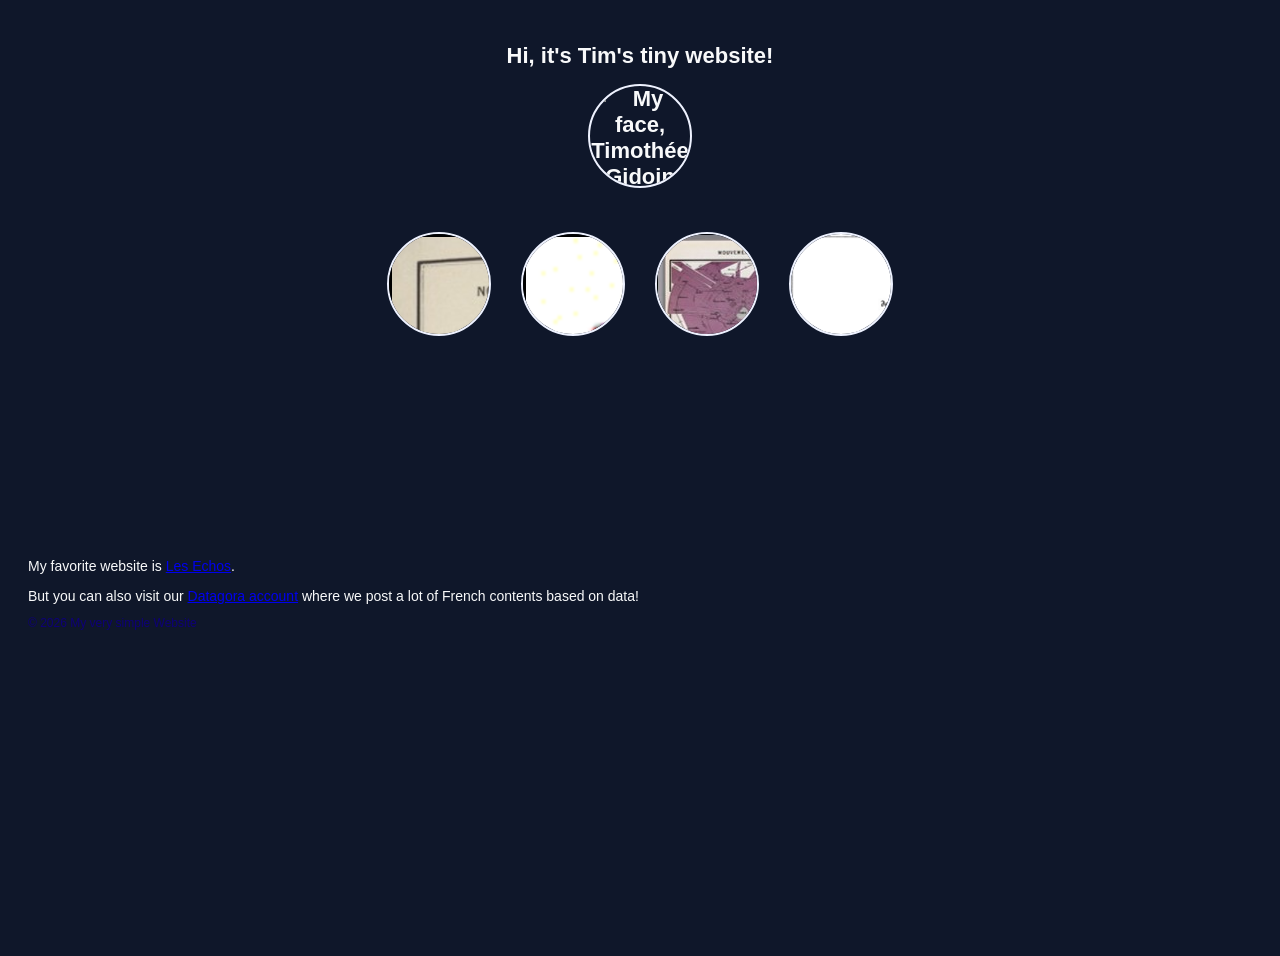
==== hero.html @ ee37a820 "newwebsite" ====
<!doctype html>
<html lang="en">
  <head>
    <!-- Link to external CSS file -->
    <link rel="stylesheet" href="styles.css" />
    <meta charset="UTF-8" />
    <meta name="viewport" content="width=device-width, initial-scale=1.0" />
    <title>Tim's website</title>
  </head>

  <body>
    <header>
      <h1><center>Hi, it's Tim's tiny website!
        <div style="height: 15px"></div>
        <div class="bubble">
          <img src="https://media.licdn.com/dms/image/v2/D4E03AQFn-9NfOT9w0g/profile-displayphoto-scale_400_400/B4EZvrjbNJHwAg-/0/1769183491784?e=1784160000&v=beta&t=9MHDXwMuLnkAuVrGw87tfpNRnSrX_0osJv-0Zgx6B9w"
            alt="My face, Timothée Gidoin"
            width="100"
            height="100"
      /></center></h1>
    </header>

    <div style="height: 10px"></div>

    <section class="bubbles">
      <div class="bubble"><img src="wallpaper.png" alt="Wallpaper 1" /></div>
      <div class="bubble"><img src="wallpaper1.png" alt="Wallpaper 2" /></div>
      <div class="bubble"><img src="wallpaper2.jpg" alt="Wallpaper 3" /></div>
      <div class="bubble"><img src="wallpaper3.png" alt="Wallpaper 4" /></div>
    </section>

 <section class="bubbles">
      <div class="bubblevideo"><video src="globalwarmingnasa.mp4" autoplay loop muted playsinline></video></div>
     </section>

    <div style="height: 15px"></div>

    <p>
      My favorite website is
      <a
        href="https://www.lesechos.fr"
        target="_blank"
        rel="noopener noreferrer"
        >Les Echos</a
      >.
    </p>
    <div>
      But you can also visit our
      <a
        href="https://www.instagram.com/datagora.fr/"
        target="_blank"
        rel="noopener noreferrer"
        >Datagora account</a
      >
      where we post a lot of French contents based on data!
    </div>

    
    </div>

    <footer>
      <p>&copy; 2026 My very simple Website</p>
    </footer>
  </body>
</html>
---- styles.css ----
body {
  font-family: raleway, sans-serif;
  background: #0f172a;
  color: #f8f9fa;
  padding: 20px;
  font-size: 14px;
  font-family: raleway, bold, sans-serif;
  background-size: cover; /* couvre tout l'écran */
  background-position: center; /* centrée */
  background-attachment: scroll; /* effet wallpaper : ne défile pas avec le contenu */
  background-repeat: no-repeat;
  min-height: 100vh;
}

h1 {
  font-family: raleway, sans-serif;
  font-size: 22px;
  background: #0f172a;
  color: #f8f9fa;
}

button {
  background: #2563eb;
  color: white;
  padding: 10px 20px;
  border: none;
  border-radius: 6px;
  cursor: pointer;
}

footer {
  font-family: raleway, sans-serif;
  font-size: 12px;
  color: #0e0078;
}

.bubbles {
  display: flex;
  gap: 30px;
  justify-content: center;
  flex-wrap: wrap;
  margin: 20px 0;
}

.bubble {
  width: 100px;
  height: 100px;
  border-radius: 50%;
  overflow: hidden;
  border: 2px solid #eef2ff;
  animation: float 4s ease-in-out infinite;
}

/* Décalage pour que chaque bulle flotte à un rythme différent */
.bubble:nth-child(2) { animation-delay: 0.5s; }
.bubble:nth-child(3) { animation-delay: 1s; }
.bubble:nth-child(4) { animation-delay: 1.5s; }

@keyframes float {
  0%   { transform: translateY(0px); }
  50%  { transform: translateY(-20px); }
  100% { transform: translateY(0px); }
}
}

.bubble img {
  width: 100%;
  height: 100%;
  object-fit: cover;
}
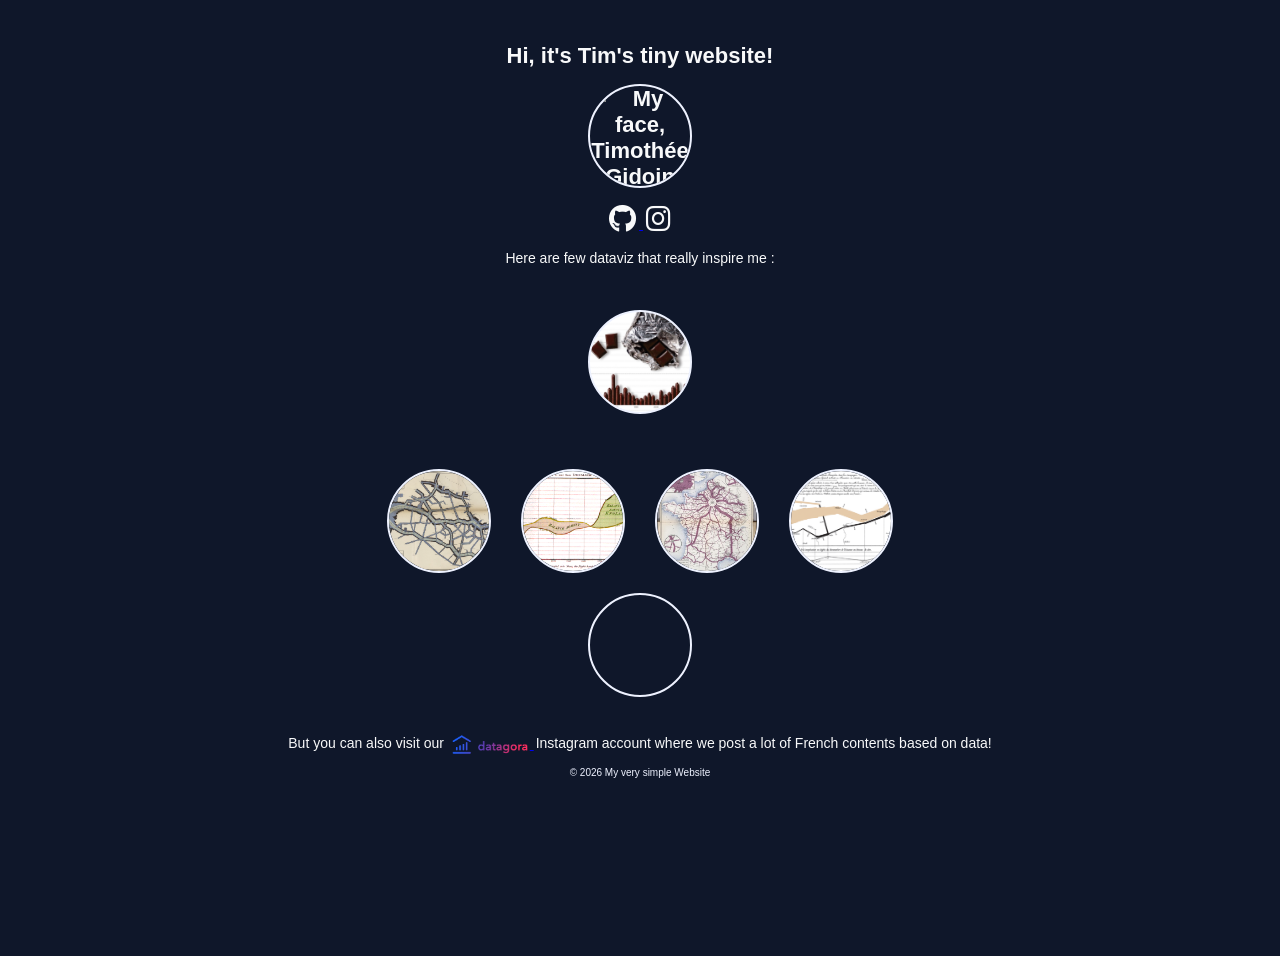
==== commit 0259f7cd: "few edits" ====
--- a/hero.html
+++ b/hero.html
@@ -1,6 +1,7 @@
 <!doctype html>
 <html lang="en">
   <head>
+    <link rel="stylesheet" href="https://cdnjs.cloudflare.com/ajax/libs/font-awesome/6.5.0/css/all.min.css" />
     <!-- Link to external CSS file -->
     <link rel="stylesheet" href="styles.css" />
     <meta charset="UTF-8" />
@@ -12,7 +13,7 @@
     <header>
       <h1><center>Hi, it's Tim's tiny website!
         <div style="height: 15px"></div>
-        <div class="bubble">
+        <div class="bubble2">
           <img src="https://media.licdn.com/dms/image/v2/D4E03AQFn-9NfOT9w0g/profile-displayphoto-scale_400_400/B4EZvrjbNJHwAg-/0/1769183491784?e=1784160000&v=beta&t=9MHDXwMuLnkAuVrGw87tfpNRnSrX_0osJv-0Zgx6B9w"
             alt="My face, Timothée Gidoin"
             width="100"
@@ -20,43 +21,51 @@
       /></center></h1>
     </header>
 
+    <a href="https://github.com/Gidoin" target="_blank" rel="noopener noreferrer">
+  <i class="fa-brands fa-github"></i>
+</a>
+
+<a href="https://www.instagram.com/data_tim/" target="_blank" rel="noopener noreferrer">
+  <i class="fa-brands fa-instagram"></i>
+</a>
+
+      <p>
+      Here are few dataviz that really inspire me :
+    </p>
+
     <div style="height: 10px"></div>
 
-    <section class="bubbles">
-      <div class="bubble"><img src="wallpaper.png" alt="Wallpaper 1" /></div>
-      <div class="bubble"><img src="wallpaper1.png" alt="Wallpaper 2" /></div>
-      <div class="bubble"><img src="wallpaper2.jpg" alt="Wallpaper 3" /></div>
-      <div class="bubble"><img src="wallpaper3.png" alt="Wallpaper 4" /></div>
-    </section>
-
- <section class="bubbles">
-      <div class="bubblevideo"><video src="globalwarmingnasa.mp4" autoplay loop muted playsinline></video></div>
+     <section class="bubbles">
+      <div class="bubble bubble--wallpaper5"></div>
      </section>
 
     <div style="height: 15px"></div>
 
-    <p>
-      My favorite website is
-      <a
-        href="https://www.lesechos.fr"
-        target="_blank"
-        rel="noopener noreferrer"
-        >Les Echos</a
-      >.
-    </p>
-    <div>
-      But you can also visit our
-      <a
-        href="https://www.instagram.com/datagora.fr/"
-        target="_blank"
-        rel="noopener noreferrer"
-        >Datagora account</a
-      >
-      where we post a lot of French contents based on data!
+    <section class="bubbles">
+      <div class="bubble"><img src="ressources/wallpaper.png" alt="Wallpaper 1" /></div>
+      <div class="bubble"><img src="ressources/wallpaper1.png" alt="Wallpaper 2" /></div>
+      <div class="bubble"><img src="ressources/wallpaper2.jpg" alt="Wallpaper 3" /></div>
+      <div class="bubble"><img src="ressources/wallpaper3.png" alt="Wallpaper 4" /></div>
+    </section>
+
+ <section class="bubbles">
+      <div class="bubblevideo"><video src="ressources/globalwarmingnasa.mp4" autoplay loop muted playsinline></video></div>
+     </section>
+
+    <div style="height: 15px"></div>
+
+   <div>
+  But you can also visit our
+<a class="button" href="https://www.instagram.com/datagora.fr/" target="_blank" rel="noopener noreferrer">
+  <img src="ressources/datagoralogo.png" alt="Datagora" height="25" style="vertical-align: middle;" />
+</a>
+  </button>
+Instagram account where we post a lot of French contents based on data!
+</div>
+ 
+    
     </div>
 
-    
-    </div>
 
     <footer>
       <p>&copy; 2026 My very simple Website</p>
--- a/styles.css
+++ b/styles.css
@@ -5,6 +5,7 @@
   padding: 20px;
   font-size: 14px;
   font-family: raleway, bold, sans-serif;
+  text-align: center;
   background-size: cover; /* couvre tout l'écran */
   background-position: center; /* centrée */
   background-attachment: scroll; /* effet wallpaper : ne défile pas avec le contenu */
@@ -19,19 +20,26 @@
   color: #f8f9fa;
 }
 
-button {
-  background: #2563eb;
-  color: white;
-  padding: 10px 20px;
+.button {
+  background: #eef2ff00;
+  padding: 3px 2px;
   border: none;
   border-radius: 6px;
   cursor: pointer;
 }
 
+.button img {
+  transition: opacity 0.5s;
+}
+
+.button:hover img {
+  opacity: 0.5; /* assombrit légèrement au survol */
+}
+
 footer {
   font-family: raleway, sans-serif;
-  font-size: 12px;
-  color: #0e0078;
+  font-size: 10px;
+  color: #eef2ff;
 }
 
 .bubbles {
@@ -51,16 +59,90 @@
   animation: float 4s ease-in-out infinite;
 }
 
+.bubble2 {
+  width: 100px;
+  height: 100px;
+  border-radius: 50%;
+  overflow: hidden;
+  border: 2px solid #eef2ff;
+}
+
+.bubble3 {
+  width: 100px;
+  height: 100px;
+  border-radius: 50%;
+  overflow: hidden;
+  border: 2px solid #eef2ff;
+}
+
+.bubble--wallpaper5 {
+  background-image: url("ressources/wallpaper5.jpg");
+  background-size: 140%; /* réduis ce % pour dézoomer davantage */
+  background-position: center;
+  background-repeat: no-repeat;
+  animation: float3 10s ease-in-out infinite;
+}
+
+.bubblevideo {
+  width: 100px;
+  height: 100px;
+  border-radius: 50%;
+  overflow: hidden;
+  border: 2px solid #eef2ff;
+  animation: float2 10s ease-in-out infinite;
+}
+
 /* Décalage pour que chaque bulle flotte à un rythme différent */
-.bubble:nth-child(2) { animation-delay: 0.5s; }
-.bubble:nth-child(3) { animation-delay: 1s; }
-.bubble:nth-child(4) { animation-delay: 1.5s; }
+.bubble:nth-child(2) {
+  animation-delay: 0.5s;
+}
+.bubble:nth-child(3) {
+  animation-delay: 1s;
+}
+.bubble:nth-child(4) {
+  animation-delay: 1.5s;
+}
 
 @keyframes float {
-  0%   { transform: translateY(0px); }
-  50%  { transform: translateY(-20px); }
-  100% { transform: translateY(0px); }
+  0% {
+    transform: translateY(0px);
+  }
+  50% {
+    transform: translateY(-20px);
+  }
+  100% {
+    transform: translateY(0px);
+  }
 }
+
+@keyframes float2 {
+  0% {
+    transform: translateX(0px);
+  }
+  33% {
+    transform: translateX(-100px);
+  }
+  66% {
+    transform: translateX(100px);
+  }
+  100% {
+    transform: translateX(0px);
+  }
+}
+
+@keyframes float3 {
+  0% {
+    transform: translateX(0px);
+  }
+  33% {
+    transform: translateX(100px);
+  }
+  66% {
+    transform: translateX(-100px);
+  }
+  100% {
+    transform: translateX(0px);
+  }
 }
 
 .bubble img {
@@ -68,3 +150,20 @@
   height: 100%;
   object-fit: cover;
 }
+
+.bubblevideo video {
+  width: 100%;
+  height: 100%;
+  object-fit: cover;
+}
+
+.fa-brands {
+  font-size: 28px;
+  color: #f8f9fa;
+  margin: 3px;
+  transition: color 0.2s;
+}
+
+.fa-brands:hover {
+  color: #e5eb25;
+}
